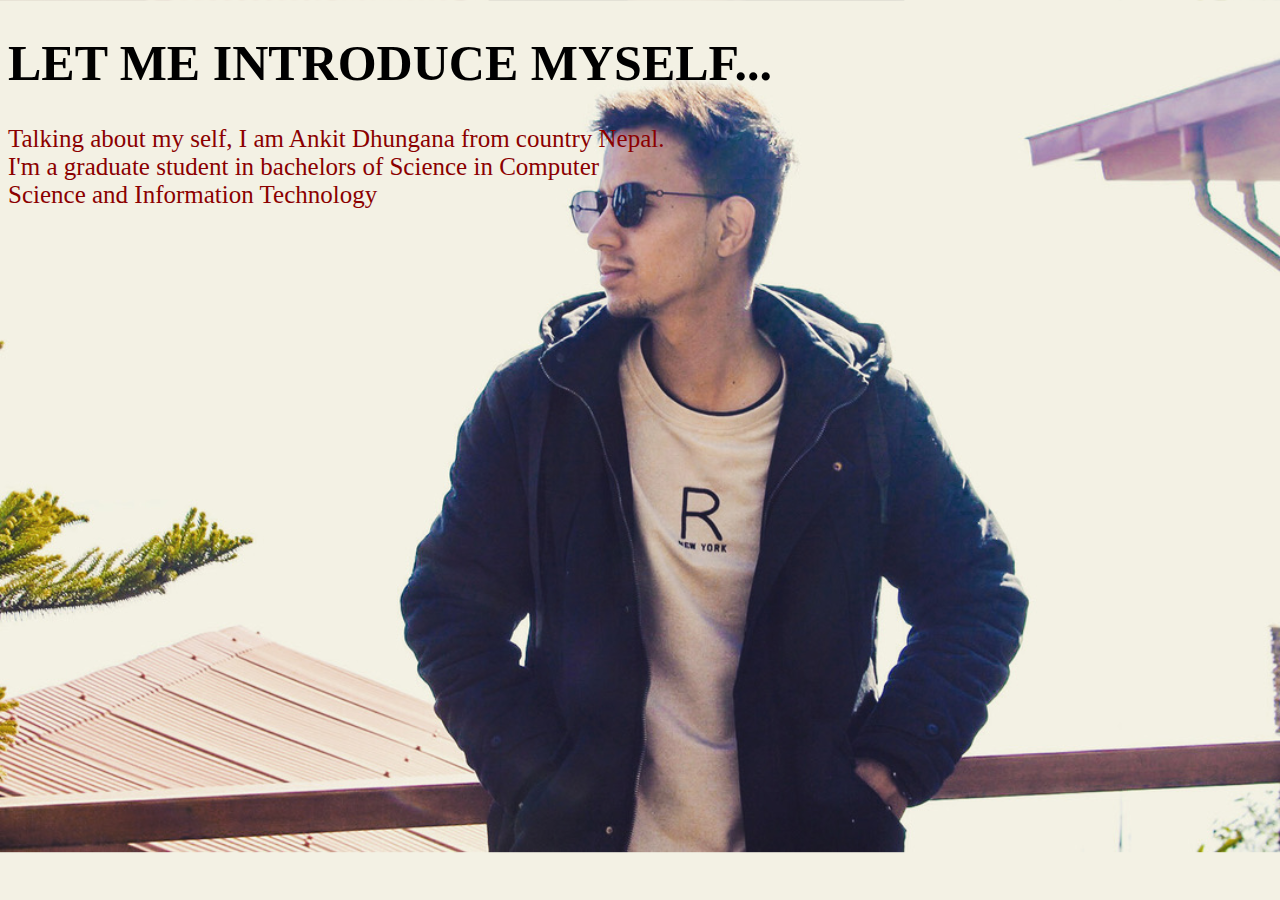
==== about.html @ 55c6fad6 "website upload" ====
<!DOCTYPE html>
<html>
<head>
	<title>about</title>
	<link rel="stylesheet" type="text/css" href="about-style.css">

</head>
<body background="me.jpg" style="background-size:100%">
		<h1>  LET ME INTRODUCE MYSELF...</h1>
	<p> Talking about my self, I am Ankit Dhungana from country Nepal. <br>I'm a graduate student in bachelors of Science in Computer <br> Science and Information Technology</p>

</body>
</html>
---- about-style.css ----
body{
	background-color: red;
}
h1{
 	font-family:cursive;
	font-size: 50px;
	font-weight: bold;
 }
 p{
 	font-size: 25px;
 	color: darkred;
 }
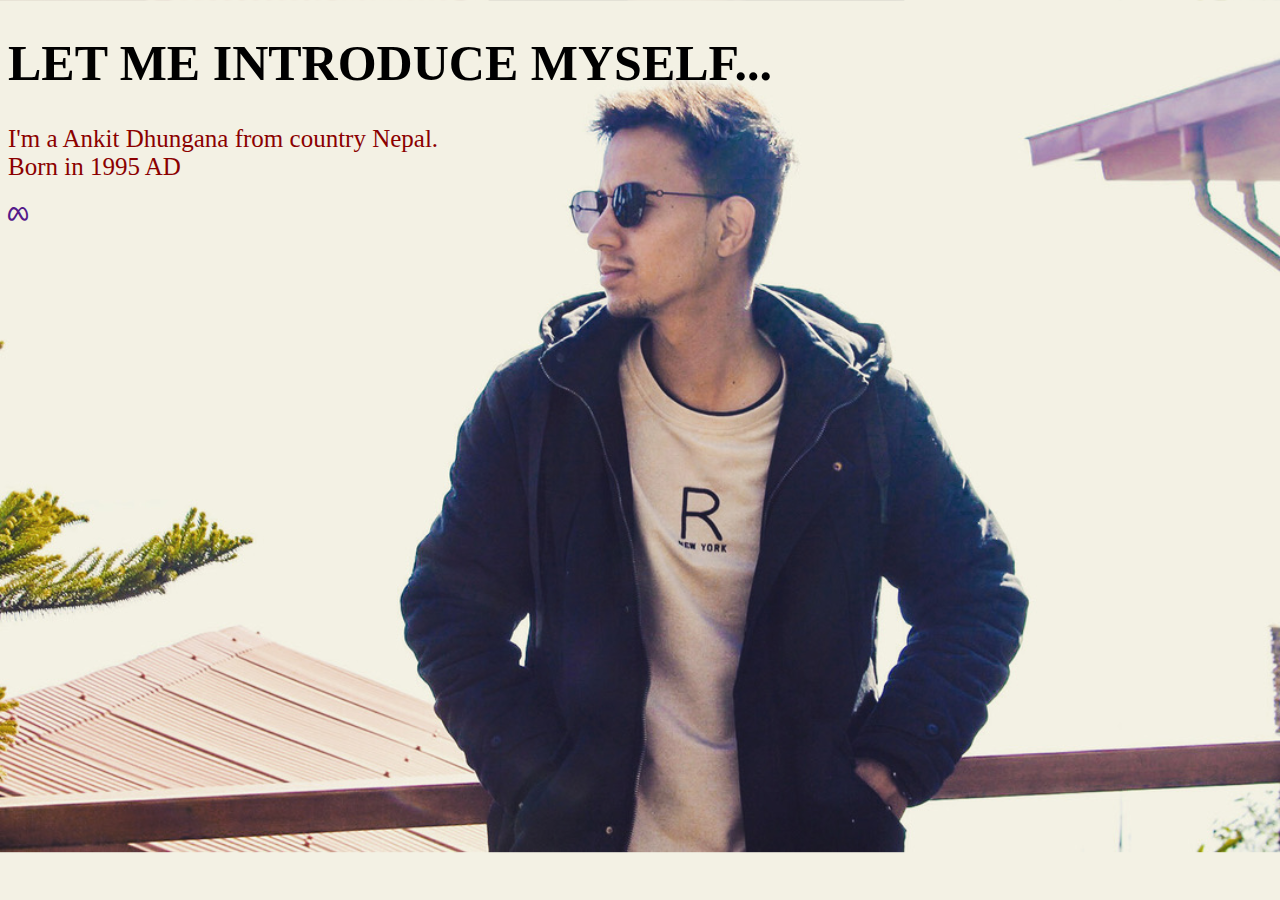
==== commit 59a1edda: "Add files via upload" ====
--- a/about.html
+++ b/about.html
@@ -3,11 +3,13 @@
 <head>
 	<title>about</title>
 	<link rel="stylesheet" type="text/css" href="about-style.css">
-
+<link rel="stylesheet" type="text/css" href="https://cdnjs.cloudflare.com/ajax/libs/font-awesome/6.2.0/css/all.min.css">
 </head>
 <body background="me.jpg" style="background-size:100%">
 		<h1>  LET ME INTRODUCE MYSELF...</h1>
-	<p> Talking about my self, I am Ankit Dhungana from country Nepal. <br>I'm a graduate student in bachelors of Science in Computer <br> Science and Information Technology</p>
+	<p>I'm a Ankit Dhungana from country Nepal. <br>Born in 1995 AD <br></p>
+	
+	<a href target="_blank" ="https://www.facebook.com/ankit.dhungana.501/"><i class="fa-brands fa-meta"></i></a>
 
 </body>
 </html>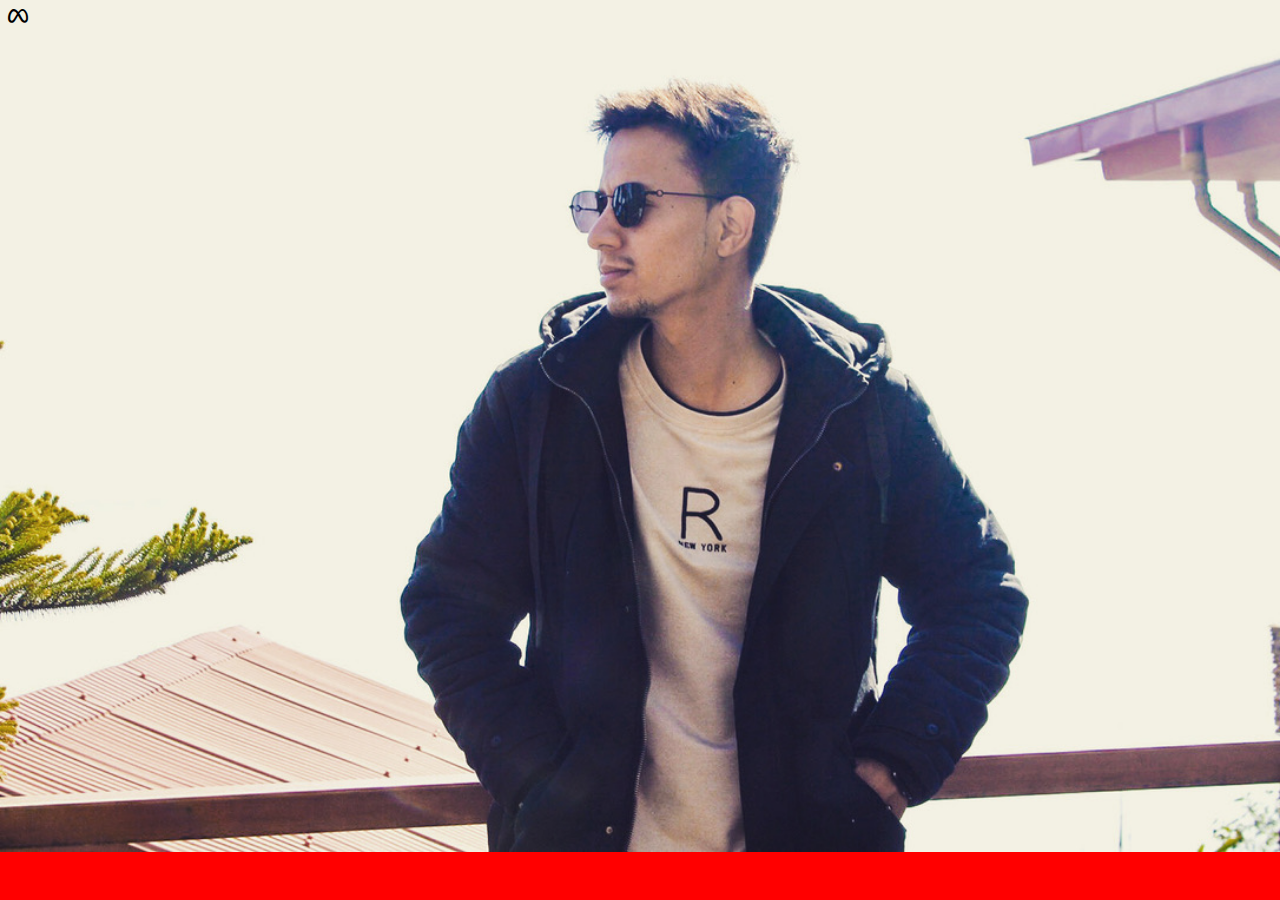
==== commit eeee1636: "Update about.html" ====
--- a/about.html
+++ b/about.html
@@ -5,11 +5,12 @@
 	<link rel="stylesheet" type="text/css" href="about-style.css">
 <link rel="stylesheet" type="text/css" href="https://cdnjs.cloudflare.com/ajax/libs/font-awesome/6.2.0/css/all.min.css">
 </head>
-<body background="me.jpg" style="background-size:100%">
+<body background="me.jpg" style="background-size: cover;
+background-repeat: no-repeat;>
 		<h1>  LET ME INTRODUCE MYSELF...</h1>
 	<p>I'm a Ankit Dhungana from country Nepal. <br>Born in 1995 AD <br></p>
 	
 	<a href target="_blank" ="https://www.facebook.com/ankit.dhungana.501/"><i class="fa-brands fa-meta"></i></a>
 
 </body>
-</html>+</html>
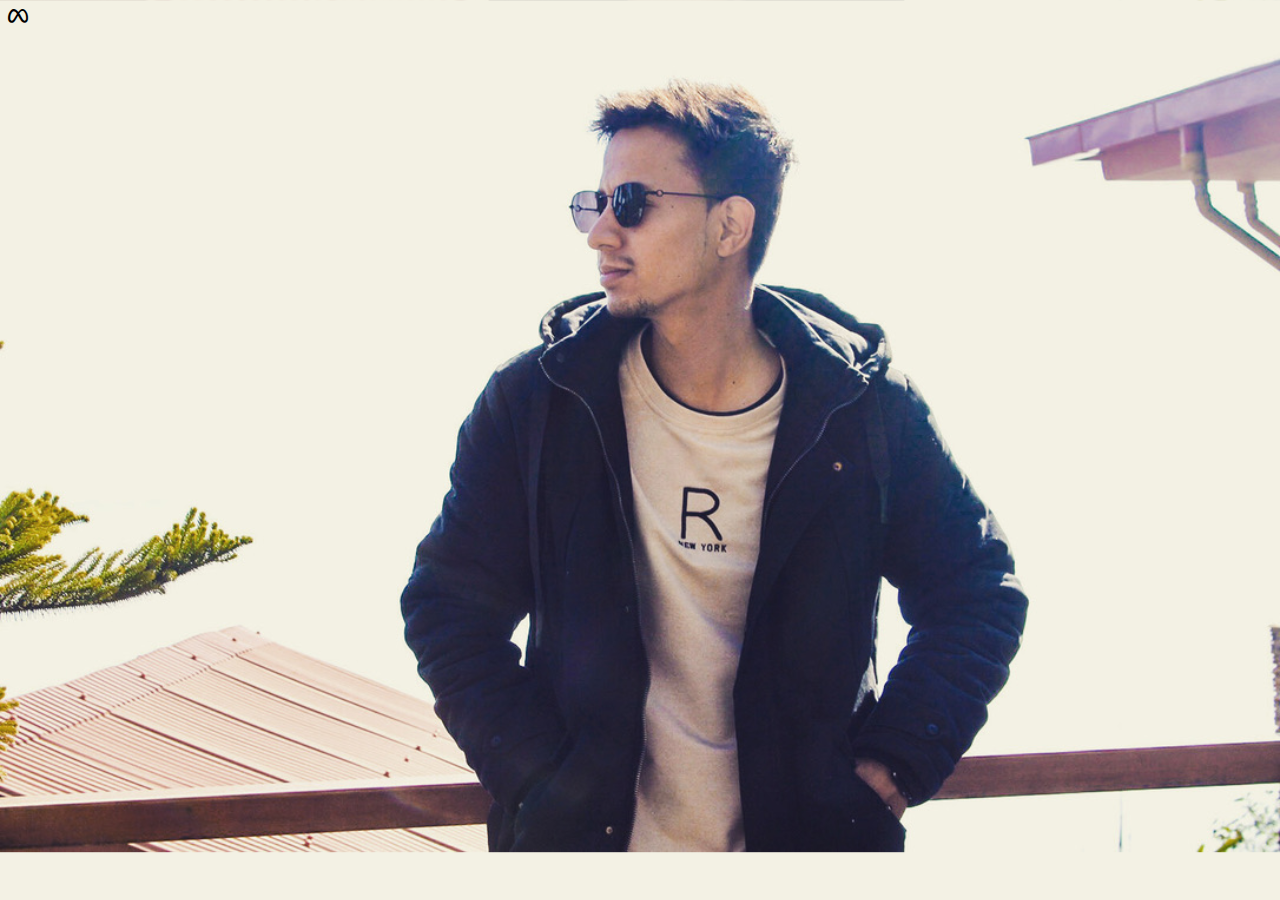
==== commit 741ff003: "Update about.html" ====
--- a/about.html
+++ b/about.html
@@ -5,8 +5,7 @@
 	<link rel="stylesheet" type="text/css" href="about-style.css">
 <link rel="stylesheet" type="text/css" href="https://cdnjs.cloudflare.com/ajax/libs/font-awesome/6.2.0/css/all.min.css">
 </head>
-<body background="me.jpg" style="background-size: cover;
-background-repeat: no-repeat;>
+<body background="me.jpg" style="background-size:cover;,background-repeat: no-repeat;>
 		<h1>  LET ME INTRODUCE MYSELF...</h1>
 	<p>I'm a Ankit Dhungana from country Nepal. <br>Born in 1995 AD <br></p>
 	
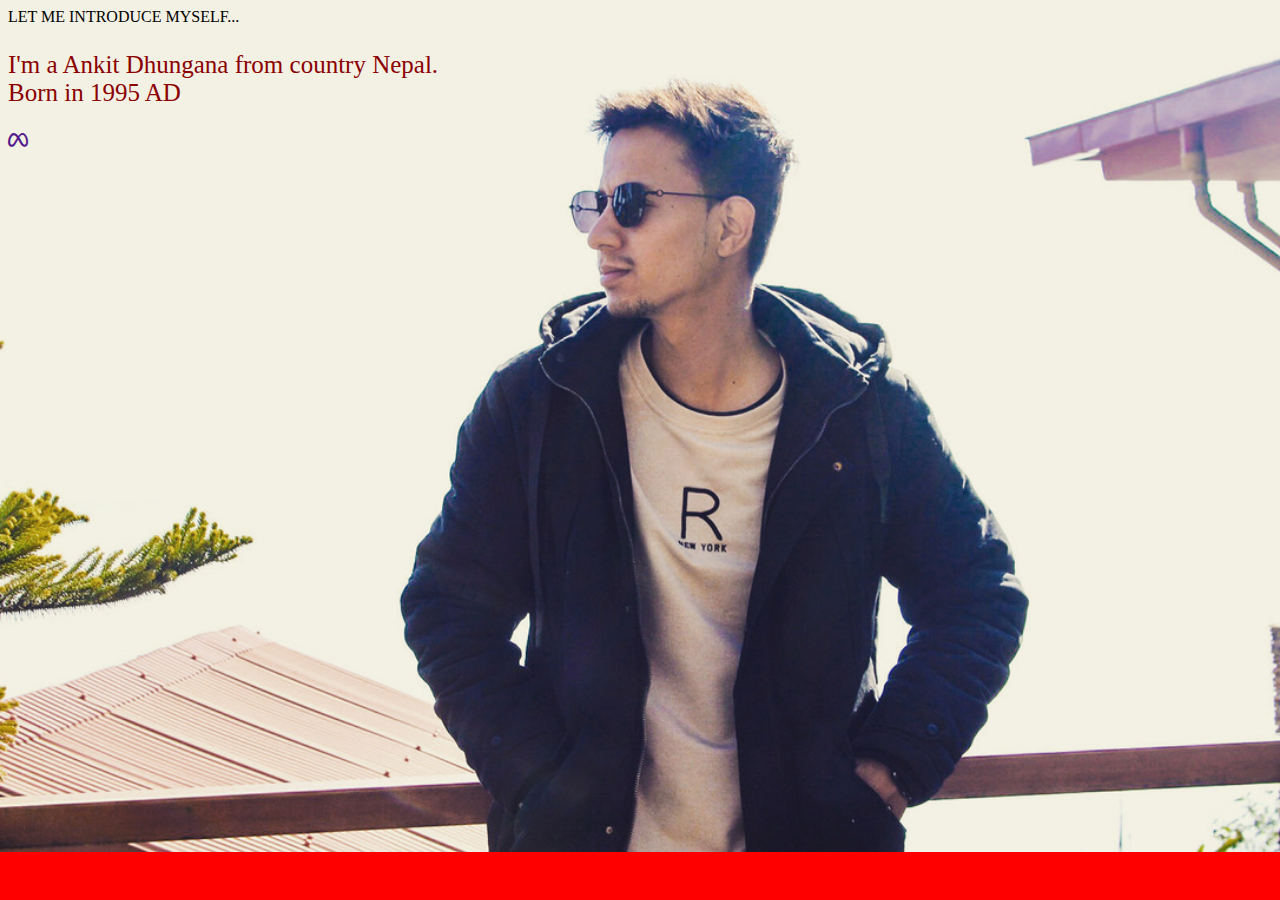
==== commit ecfa1bf1: "Update about.html" ====
--- a/about.html
+++ b/about.html
@@ -5,7 +5,7 @@
 	<link rel="stylesheet" type="text/css" href="about-style.css">
 <link rel="stylesheet" type="text/css" href="https://cdnjs.cloudflare.com/ajax/libs/font-awesome/6.2.0/css/all.min.css">
 </head>
-<body background="me.jpg" style="background-size:cover;,background-repeat: no-repeat;>
+<body background="me.jpg" style="background-size: cover;background-repeat: no-repeat;"
 		<h1>  LET ME INTRODUCE MYSELF...</h1>
 	<p>I'm a Ankit Dhungana from country Nepal. <br>Born in 1995 AD <br></p>
 	
